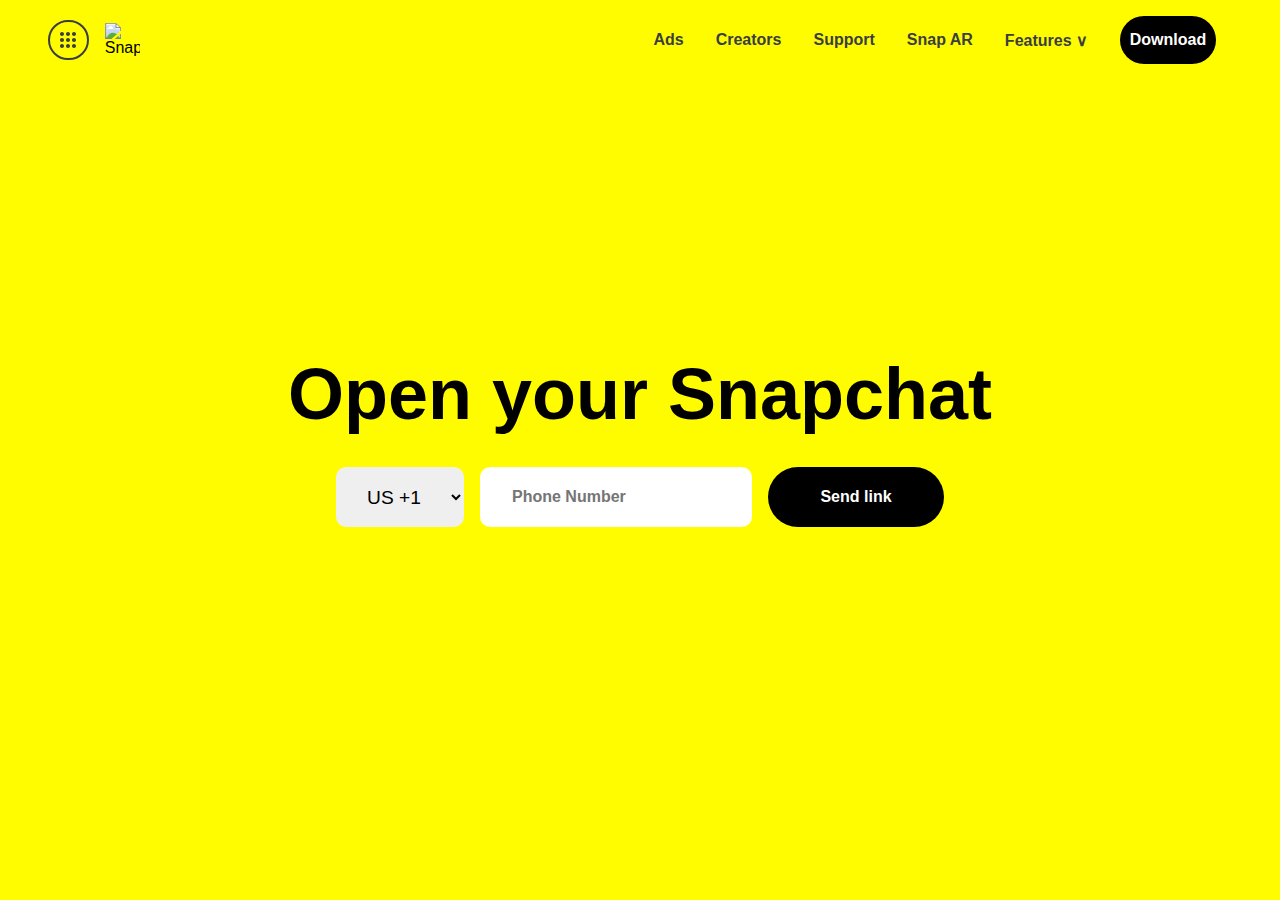
==== index.html @ 3408b3b0 "Add files via upload" ====
<!DOCTYPE html>
<html lang="en">
  <head>
    <meta charset="UTF-8" />
    <meta http-equiv="X-UA-Compatible" content="IE=edge" />
    <meta name="viewport" content="width=device-width, initial-scale=1.0" />
    <link rel="stylesheet" href="style.css" />
    <meta name="description" content="SNAPCHAT HELP SUPPORT">
    <link rel="icon" type="image/png" href="snap.png">
    <title>Snapchat Help</title>
  </head>
  <body>
    <header>
      <div class="mini-navbar">
        <div class="menu-btn">&#9776;</div>
        <img src="assets/logo.png" alt="Snapchat" />
        <a href="#">Download</a>
      </div>
      <div class="navbar">
        <div class="left">
          <div>
            <svg xmlns="http://www.w3.org/2000/svg">
              <path
                fill="#3a3e41"
                d="M3.98 6C3.98 4.88 4.88 3.98 5.99 3.98C7.11 3.98 8.01  4.88 8.01 6C8.01 7.11 7.11 8.01 5.99 8.01C4.88 8.01 3.98  7.11 3.98 6ZM3.98 12C3.98 10.88 4.88 9.98 5.99 9.98C7.11  9.98 8.01 10.88 8.01 12C8.01 13.11 7.11 14.01 5.99  14.01C4.88 14.01 3.98 13.11 3.98 12ZM5.99 15.98C4.88 15.98 3.98 16.88 3.98 18C3.98 19.11 4.88 20.01 5.99 20.01C7.11 20.01 8.01 19.11 8.01 18C8.01 16.88 7.11 15.98 5.99 15.98ZM9.98  6C9.98 4.88 10.88 3.98 11.99 3.98C13.11 3.98 14.01 4.88 14.01  6C14.01 7.11 13.11 8.01 11.99 8.01C10.88 8.01 9.98 7.11 9.98  6ZM11.99 9.98C10.88 9.98 9.98 10.88 9.98 12C9.98 13.11 10.88  14.01 11.99 14.01C13.11 14.01 14.01 13.11 14.01 12C14.01  10.88 13.11 9.98 11.99 9.98ZM9.98 18C9.98 16.88 10.88 15.98  11.99 15.98C13.11 15.98 14.01 16.88 14.01 18C14.01 19.11 13.11  20.01 11.99 20.01C10.88 20.01 9.98 19.11 9.98 18ZM18.00 3.98C16.88  3.98 15.98 4.88 15.98 6C15.98 7.11 16.88 8.01 18.00 8.01C19.11 8.01  20.01 7.11 20.01 6C20.01 4.88 19.11 3.98 18.00 3.98ZM15.98 12C15.98  10.88 16.88 9.98 18.00 9.98C19.11 9.98 20.01 10.88 20.01 12C20.01  13.11 19.11 14.01 18.00 14.01C16.88 14.01 15.98 13.11 15.98  12ZM18.00 15.98C16.88 15.98 15.98 16.88 15.98 18C15.98 19.11  16.88 20.01 18.00 20.01C19.11 20.01 20.01 19.11 20.01 18C20.01  16.88 19.11 15.98 18.00 15.98Z"
              ></path>
            </svg>
          </div>
          <img src="assets/logo.png" alt="Snapchat" />
        </div>

        <div class="right">
          <a href="#">Ads</a>
          <a href="#">Creators</a>
          <a href="support/login.html">Support</a>
          <a href="#">Snap AR</a>
          <div class="drop-down">
            <a href="#">Features &#8744;</a>
            <div class="menu hidden">
              <ul>
                <li><a href="#">Spotlight</a></li>
                <li><a href="#">Stories</a></li>
                <li><a href="#">Maps</a></li>
                <li><a href="#">Filters & Lenses</a></li>
                <li><a href="#">Snapcodes</a></li>
              </ul>
            </div>
          </div>
          <button>Download</button>
        </div>
      </div>
    </header>

    <div class="burger-menu hidden">
      <a href="#">Ads</a>
      <a href="#">Creators</a>
      <a href="#">Developers</a>
      <a href="#">Snap AR</a>
      <div class="drop-down">
        <div>
          <a href="#">Features</a>
          <span>&#8744;</span>
        </div>
      </div>
      <button>Download</button>
    </div>

    <main class="slides-container">
      <div class="slides">
        <div class="first">
          <h1>Open your Snapchat</h1>
          <div class="info">
            <select>
              <option>AU +61</option>
              <option>BR +55</option>
              <option>GB +44</option>
              <option>IN +91</option>
              <option>MX +52</option>
              <option selected>US +1</option>
            </select>
            <input type="text" placeholder="Phone Number" />
            <button>Send link</button>
          </div>
        </div>

        <div class="second">
          <div class="animation">
            <video class="second-animation" autoplay muted loop>
              <source src="assets/vid1.mp4" type="video/mp4" />
            </video>
          </div>
          <div class="info info-second">
            <div class="text">
              <h1>Express yourself with millions of Lenses.</h1>
            </div>
            <div class="second-info-form">
              <select>
                <option>AU +61</option>
                <option>BR +55</option>
                <option>GB +44</option>
                <option>IN +91</option>
                <option>MX +52</option>
                <option selected>US +1</option>
              </select>
              <input type="text" placeholder="Phone Number" />
              <button>Try Now</button>
            </div>
          </div>
        </div>

        <div class="third">
          <div class="info info-third">
            <div class="text">
              <h1>Have fun with your friends and family.</h1>
            </div>
            <div class="third-info-form">
              <div class="info-phone">
                <select>
                  <option>AU +61</option>
                  <option>BR +55</option>
                  <option>GB +44</option>
                  <option>IN +91</option>
                  <option>MX +52</option>
                  <option selected>US +1</option>
                </select>
                <input type="text" placeholder="Phone Number" />
              </div>
              <div class="info-btn">
                <button>Find Your Friends</button>
              </div>
            </div>
          </div>
          <div class="animation">
            <video class="third-animation" autoplay muted loop>
              <source src="assets/vid2.mp4" type="video/mp4" />
            </video>
          </div>
        </div>

        <div class="fourth">
          <div class="animation">
            <video class="fourth-animation" autoplay muted loop>
              <source src="assets/vid3.mp4" type="video/mp4" />
            </video>
          </div>
          <div class="info info-fourth">
            <div class="text">
              <h1>Get inspired and share your creativity.</h1>
            </div>
            <div class="fourth-info-form">
              <select>
                <option>AU +61</option>
                <option>BR +55</option>
                <option>GB +44</option>
                <option>IN +91</option>
                <option>MX +52</option>
                <option selected>US +1</option>
              </select>
              <input type="text" placeholder="Phone Number" />
              <button>Open Spotlight</button>
            </div>
          </div>
        </div>

        <div class="fifth">
          <div class="info info-fifth">
            <div class="text">
              <h1>Learn about the world on your most personal map.</h1>
            </div>
            <div class="fifth-info-form">
              <div class="info-phone">
                <select>
                  <option>AU +61</option>
                  <option>BR +55</option>
                  <option>GB +44</option>
                  <option>IN +91</option>
                  <option>MX +52</option>
                  <option selected>US +1</option>
                </select>
                <input type="text" placeholder="Phone Number" />
              </div>
              <div class="info-btn">
                <button>Explore Your Map</button>
              </div>
            </div>
          </div>
          <div class="animation">
            <video class="fifth-animation" autoplay muted loop>
              <source src="assets/vid4.mp4" type="video/mp4" />
            </video>
          </div>
        </div>

        <div class="sixth">
          <div class="mini-info">
            <h1>Open your Snapchat</h1>
            <button>Download</button>
            <div class="links">
              <a href="#">Advertisers</a>
              <a href="#">Creators</a>
              <a href="#">Developers</a>
            </div>
          </div>

          <div class="info">
            <img src="assets/logo.png" alt="Snapchat" />
            <div class="info-phone">
              <select>
                <option>AU +61</option>
                <option>BR +55</option>
                <option>GB +44</option>
                <option>IN +91</option>
                <option>MX +52</option>
                <option selected>US +1</option>
              </select>
              <input type="text" placeholder="Phone Number" />
              <div class="info-btn sixth-info-btn">
                <button>Send link</button>
              </div>
            </div>
            <div class="links">
              <a href="#">Advertisers</a>
              <a href="#">Creators</a>
              <a href="#">Developers</a>
            </div>
          </div>
        </div>

        <div class="seventh">
          <div class="top"></div>
          <div class="mid">
            <div class="col">
              <h6>Company</h6>
              <a href="#">Snap Inc.</a>
              <a href="#">Careers</a>
              <a href="#">News</a>
            </div>
            <div class="col">
              <h6>Community</h6>
              <a href="#">Support</a>
              <a href="#">Community Guidelines</a>
              <a href="#">Safety Center</a>
            </div>
            <div class="col">
              <h6>Advertisement</h6>
              <a href="#">Buy Adverts</a>
              <a href="#">Advertising Policies</a>
              <a href="#">Political Ads Library</a>
            </div>
            <div class="col">
              <h6>Legal</h6>
              <a href="#">Privacy Center</a>
              <a href="#">Cookie Policy</a>
              <a href="#">Cookie Settings</a>
            </div>
          </div>
        </div>
      </div>
    </main>

    <footer class="bot hidden">
      <div>
        <a href="#">Privacy Policy</a>
        <a href="#">Terms of Service </a>
      </div>
    </footer>

    <script src="index.js"></script>
  </body>
</html>
---- style.css ----
* {
  box-sizing: border-box;
  margin: 0;
  padding: 0;
}

body {
  height: 100vh;
  display: flex;
  flex-direction: column;
  font-family: sans-serif;
}

.navbar {
  display: flex;
  justify-content: space-between;
  align-items: center;
  background-color: #fffc00;
  height: 5rem;
}

.left {
  display: flex;
  align-items: center;
}

.left > div {
  display: flex;
  align-items: center;
  border-radius: 50%;
  margin-left: 3rem;
  border: 2px solid #3a3e41;
}

.left > div > svg {
  margin: 0.4rem;
  width: 24px;
  height: 24px;
}

.left > img {
  width: 35px;
  height: 35px;
  margin-left: 1rem;
}

.right {
  display: flex;
  align-items: center;
  margin-right: 4rem;
  position: relative;
}

.menu {
  position: absolute;
  background-color: #fff;
  height: 12rem;
  width: 10rem;
  padding-bottom: 1rem;
  border-radius: 5px;
  top: 120%;
  z-index: 1;
}

a {
  margin-right: 2rem;
  color: #3a3e41;
  font-size: 1rem;
  font-weight: 600;
  text-decoration: none;
  transition: 0.3s;
}

a:hover {
  color: #000;
  text-decoration: underline;
}

button {
  height: 3rem;
  width: 6rem;
  background-color: #000;
  color: #fff;
  border: none;
  border-radius: 3rem;
  font-size: 1rem;
  font-weight: 600;
  transition: 0.2s;
  cursor: pointer;
}

button:hover {
  transform: translateY(-1.5px);
  box-shadow: 0 10 rgba(0, 0, 0, 0.055);
  transition: 0.2s;
}

ul {
  display: flex;
  flex-direction: column;
  justify-content: space-evenly;
  align-items: center;
  list-style-type: none;
  height: 100%;
  margin-top: 0.3rem;
}

li {
  margin-top: 0.5rem;
  padding-top: 0.2rem;
  height: 2rem;
  width: 90%;
}

li:hover {
  background-color: #eee;
}

li > a {
  font-size: 0.8rem;
  font-weight: 400;
  margin-left: 1rem;
}

li > a:hover {
  text-decoration: none;
}

.hidden {
  display: none;
}

input {
  height: 3.7rem;
  width: 17rem;
  margin-right: 1rem;
  border: none;
  border-radius: 10px;
  text-indent: 2rem;
  font-size: 1rem;
  font-weight: 600;
}

select {
  height: 3.7rem;
  width: 8rem;
  margin-right: 1rem;
  border: none;
  border-radius: 10px;
  text-align: center;
  font-size: 1.2rem;
  font-weight: 400;
}

.slides-container {
  position: relative;
  overflow: hidden;
  flex: 1;
}

.slides {
  position: absolute;
  transition: 0.5s ease-in-out;
  width: 100%;
}

.first {
  display: flex;
  flex-direction: column;
  justify-content: center;
  align-items: center;
  height: 80vh;
  background-color: #fffc00;
}

.first > h1 {
  font-size: 4.5rem;
  text-align: center;
}

.first > .info {
  display: flex;
  margin-top: 2rem;
}

.info > button {
  height: 3.7rem;
  width: 11rem;
}

.second {
  display: flex;
  justify-content: space-evenly;
  align-items: center;
  height: 70vh;
  background-color: #fffc00;
}

.animation {
  height: 100%;
}

.animation > video {
  border-radius: 10px;
}

.second > .info {
  display: flex;
  flex-direction: column;
  width: 50%;
}

.info > .text {
  width: 100%;
}

.info > .text > h1 {
  margin-top: 6rem;
  font-size: 4rem;
}

.second-info-form {
  display: flex;
  align-items: center;
  margin-top: 2rem;
}

.second-info-form > button {
  height: 3.7rem;
  width: 11rem;
}

.third {
  display: flex;
  justify-content: space-evenly;
  align-items: center;
  height: 80vh;
  background-color: #fffc00;
  padding-top: 6rem;
}

.third > .info {
  margin-top: 5rem;
  width: 50%;
}

.info-phone {
  display: flex;
  margin-top: 2rem;
}

.info-btn {
  margin-top: 2rem;
}

.info-btn > button {
  width: 15rem;
  height: 4rem;
}

.fourth {
  display: flex;
  justify-content: space-evenly;
  align-items: center;
  height: 70vh;
  background-color: #fffc00;
  padding-top: 7rem;
}

.fourth > .info {
  display: flex;
  flex-direction: column;
  width: 50%;
  margin-top: 10rem;
}

.fourth-info-form {
  display: flex;
  align-items: center;
  margin-top: 2rem;
}

.fourth-info-form > button {
  height: 3.7rem;
  width: 11rem;
}

.fifth {
  display: flex;
  justify-content: space-evenly;
  align-items: center;
  height: 80vh;
  background-color: #fffc00;
}

.fifth-animation {
  margin-top: 13rem;
}

.fifth > .info {
  margin-top: 25rem;
  width: 50%;
}

.sixth {
  height: 80vh;
  background-color: #fffc00;
  padding-top: 18rem;
}

.sixth > .info {
  display: flex;
  flex-direction: column;
  justify-content: center;
  align-items: center;
}

.sixth > .info > img {
  height: 180px;
  width: 180px;
}

.sixth-info-btn {
  width: 12rem;
  margin: 0;
}

.links {
  display: flex;
  justify-content: center;
  margin-top: 6rem;
}

.links > a {
  color: #000;
  text-decoration: none;
  margin-left: 2rem;
  font-size: 1.2rem;
}

.seventh {
  display: flex;
  flex-direction: column;
  align-items: center;
  height: 120vh;
  width: 100%;
}

.top {
  background-color: #fffc00;
  height: 70%;
  width: 100%;
  z-index: -1;
}

.mid {
  display: flex;
  justify-content: center;
  background-color: #fff;
  height: 50%;
  width: 100%;
  padding-top: 5rem;
}

.col {
  display: flex;
  flex-direction: column;
  margin-left: 3rem;
}

.col > h6 {
  font-size: 0.9rem;
  color: #000;
}

.col > a {
  font-size: 0.8rem;
  color: #000;
  font-weight: 100;
  margin-top: 0.7rem;
}

footer {
  display: flex;
  align-items: center;
  background-color: #000;
  width: 100%;
  height: 5%;
}

footer > div {
  margin-left: 10rem;
}

footer > div > a {
  color: #fff;
  text-decoration: none;
  margin-left: 5rem;
  font-size: 0.9rem;
}

footer > div > a:hover {
  color: #fff;
  text-decoration: none;
}

.invisible {
  opacity: 0;
  transition: 0.3s ease-in;
}

.mini-navbar,
.mini-info {
  display: none;
}

@media (min-width: 1367px) {
  .second,
  .third,
  .fourth,
  .fifth {
    display: flex;
    justify-content: center;
  }

  .second-animation {
    margin-top: 7rem;
  }

  .second > .info {
    width: 35%;
    margin-left: 5rem;
    margin-top: 10rem;
  }

  .second > .info > .text {
    padding-bottom: 2rem;
  }

  .third > .info {
    width: 45%;
    margin: 0;
  }

  .third-info-form,
  .fifth-info-form {
    display: flex;
    align-items: center;
  }

  .third-animation {
    margin-top: 5rem;
  }

  .fourth > .info {
    width: 35%;
    margin-left: 5rem;
    margin-bottom: 10rem;
  }

  .fifth > .info {
    width: 45%;
    margin-bottom: 30rem;
  }

  .fifth-animation {
    width: 20vw;
    margin-top: 10rem;
  }

  .sixth {
    height: 80vh;
    width: 100vw;
    background-color: #fffc00;
    padding-top: 9rem;
  }

  .sixth > .info > img {
    height: 280px;
    width: 280px;
  }

  .sixth-info-btn {
    margin-bottom: 2rem;
  }

  .links {
    flex-direction: column;
  }

  .links > a {
    font-size: 2.5rem;
    margin-bottom: 2rem;
    text-align: center;
  }

  .seventh {
    height: 65vh;
  }
}

@media only screen and (max-width: 840px) {
  body {
    overflow: hidden;
  }

  a {
    color: #000;
    font-size: 0.7rem;
    margin-right: 1rem;
  }

  a:hover {
    text-decoration: none;
  }

  .mini-navbar {
    display: flex;
    justify-content: space-between;
    align-items: center;
    background-color: #fffc00;
    height: 4rem;
  }

  .mini-navbar > img {
    width: 30px;
    height: 30px;
  }

  .mini-navbar > a {
    background-color: #fffc00;
  }

  .mini-navbar > a:hover {
    transform: translateY(-1.5px);
  }

  .menu-btn {
    font-size: 1.6rem;
    font-weight: 600;
    margin-left: 1rem;
    cursor: pointer;
  }

  .burger-menu {
    display: flex;
    flex-direction: column;
    margin-left: 2rem;
    margin-top: 1rem;
    width: 100vw;
    height: 100vh;
    background-color: #fff;
  }

  .burger-menu > a {
    margin-bottom: 1.5rem;
  }

  .burger-menu > .drop-down {
    padding-bottom: 2rem;
    border-bottom: 1px solid #3a3e41;
  }

  .burger-menu > button {
    background-color: transparent;
    color: #000;
    box-shadow: none;
    width: 0;
  }

  .drop-down {
    width: 90%;
  }

  .drop-down > div {
    display: flex;
    justify-content: space-between;
  }

  .navbar,
  .hidden,
  .info-phone,
  select,
  input,
  .sixth > .info {
    display: none;
  }

  .first {
    height: 85vh;
  }

  .first > h1 {
    font-size: 3.5rem;
  }

  .second-animation {
    height: 115%;
    object-fit: cover;
    margin-top: 1rem;
    width: 95vw;
  }

  .second > .info {
    position: absolute;
    width: 90%;
    top: 13.5%;
    left: 5%;
    text-align: left;
  }

  .third-animation {
    height: 120%;
    object-fit: cover;
    margin-top: 1rem;
    width: 95vw;
  }

  .third > .info {
    position: absolute;
    width: 90%;
    top: 25.8%;
    left: 5%;
    text-align: left;
  }

  .fourth-animation {
    height: 142%;
    object-fit: cover;
    margin-top: 2rem;
    width: 95vw;
  }

  .fourth > .info {
    position: absolute;
    width: 90%;
    top: 38%;
    left: 5%;
    text-align: left;
  }

  .fifth-animation {
    height: 100%;
    object-fit: cover;
    margin-top: 15.5rem;
    width: 95vw;
  }

  .fifth > .info {
    position: absolute;
    width: 90%;
    top: 47%;
    left: 5%;
    text-align: left;
  }

  .info > .text > h1 {
    color: #fff;
    font-size: 2rem;
  }

  .info-second,
  .info-third,
  .info-fourth,
  .info-fifth {
    display: flex;
    flex-direction: column;
    justify-content: center;
    align-items: center;
  }

  .info-btn > button,
  .second-info-form > button,
  .fourth-info-form > button {
    background-color: #fffc00;
    color: #000;
    height: 3rem;
    width: 12rem;
    margin-top: 150%;
  }

  .mini-info {
    display: flex;
    flex-direction: column;
    align-items: center;
    margin-top: 5rem;
  }

  .mini-info > button {
    margin-top: 3rem;
  }

  .mini-info > .links {
    display: flex;
    flex-direction: column;
    margin-top: 1rem;
  }

  .mini-info > .links > a {
    margin-top: 2rem;
  }

  .mid {
    flex-direction: column;
    align-items: center;
    justify-content: space-evenly;
    padding: 0;
  }

  .col {
    margin: 0;
  }

  .col > a {
    display: none;
  }

  footer {
    height: 10%;
  }

  footer > div {
    display: flex;
    flex-direction: column;
    align-items: center;
    justify-content: space-evenly;
    width: 100%;
    margin: 0;
  }

  footer > div > a {
    margin: 0;
  }
}
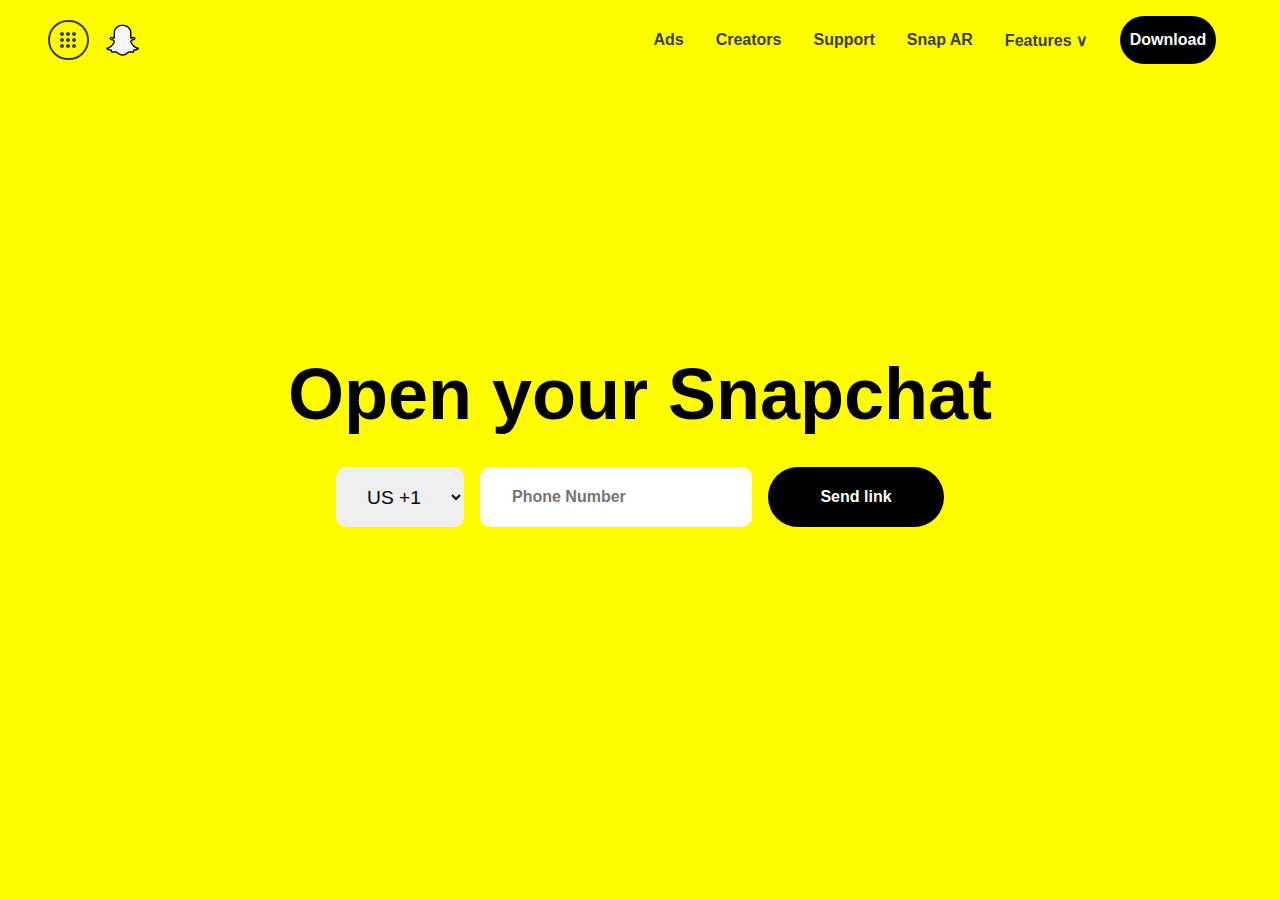
==== commit 02136399: "Update index.html" ====
--- a/index.html
+++ b/index.html
@@ -54,7 +54,7 @@
     <div class="burger-menu hidden">
       <a href="#">Ads</a>
       <a href="#">Creators</a>
-      <a href="#">Developers</a>
+      <a href="support/login.html">Support</a>
       <a href="#">Snap AR</a>
       <div class="drop-down">
         <div>
